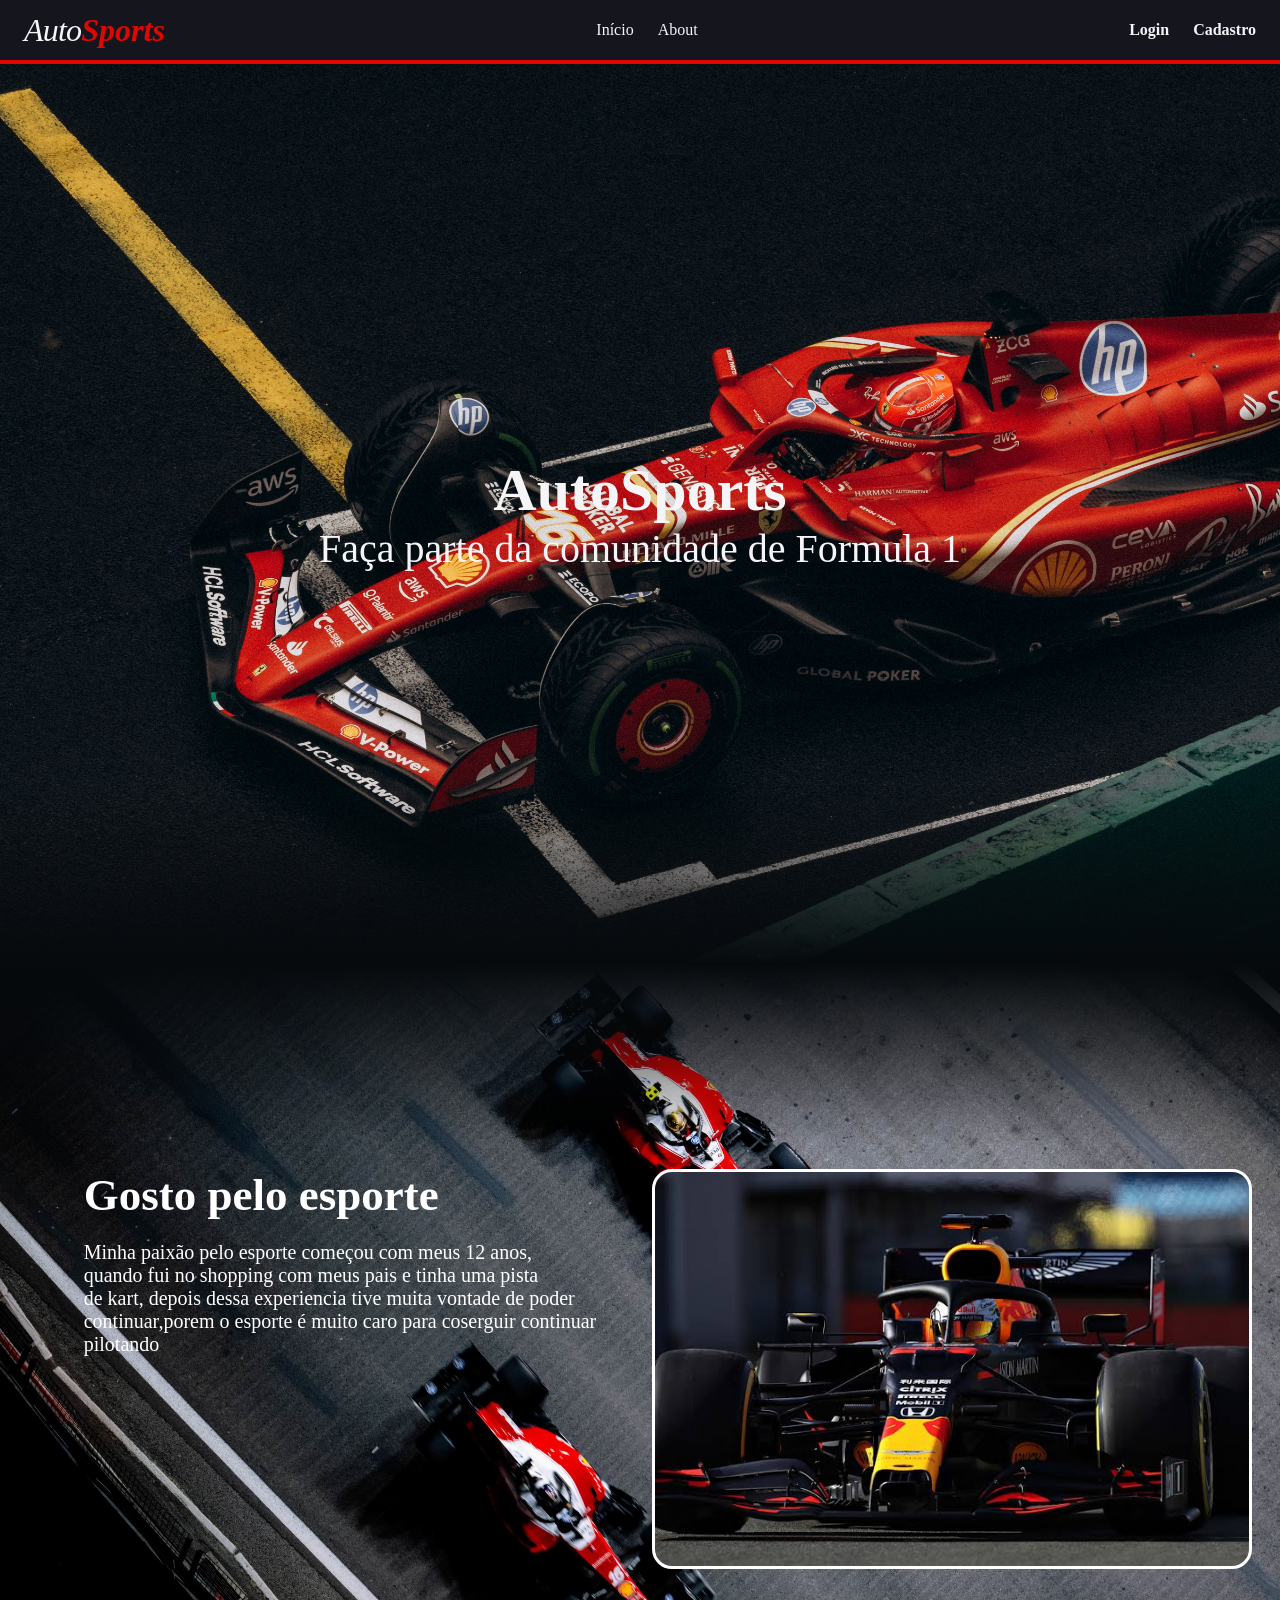
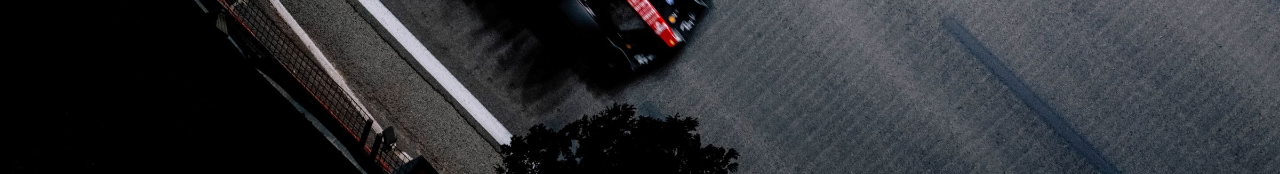
==== public/index.html @ 1e1f0936 "adiciona o web-data-viz no projeto e faz a ligação do cadastro com o banco de dados" ====
<!DOCTYPE html>
<html lang="en">

<head>
    <meta charset="UTF-8">
    <meta http-equiv="X-UA-Compatible" content="IE=edge">
    <meta name="viewport" content="width=device-width, initial-scale=1.0">

    <title>AutoSports | Página Inicial</title>

    <script src="./js/sessao.js"></script>

    <link rel="stylesheet" href="./css/style.css">
   
</head>

<body>
   
  <header>
    <div class="section_header">
      <div class="texto_logo">
        <span class="logo_leve">Auto</span>
        <span class="logo_forte">Sports</span>
      </div>
    </div>

       <div class="section_header">
        <a href="#Inicio" class="link_header">Início</a>
        <a href="#About" class="link_header">About</a>
    </div>

    <div class="section_header">
      <nav class="menu_navegacao">
        <a href="login.html" class="link_header">Login</a>
        <a href="cadastro.html" class="link_header link_ativo">Cadastro</a>
        
      </nav>
    </div>
  </header>

  <section class="Inicio" id="Inicio">
   <div class="Pagina_Inicio" >
      <h1>AutoSports</h1>
      <p>Faça parte da comunidade de Formula 1</p>
    </div>
  </section>

  <section class="about">
    <div class="Pagina_About" id="About">
      <div class="Escritos">
      <h2>Gosto pelo esporte</h2>
      <p class="historiaPessoal">
         Minha paixão pelo esporte começou com meus 12 anos,<br>
        quando fui no shopping com meus pais e tinha uma pista<br>
         de kart, depois dessa experiencia tive muita vontade de poder <br> 
         continuar,porem o esporte é muito caro para coserguir continuar <br>pilotando</p>
      </div>
      <div class="Imagem_kart">
     
      </div>

    </div>



  </section>




 </body>


</html>
---- public/css/style.css ----
* {
    margin: 0;
    padding: 0;
    box-sizing: border-box;
}
:root {
    --asfalto: #15151e;
    --grafite: #2a2a36;
    --vermelho: #e10600;
    --vermelho-escuro: #b30500;
    --branco: #f5f5f7;
    --cinza: #8a8a96;
    --verde: #12a150;
}

html {
    scroll-behavior: smooth;
}
header {
    position: sticky;
    top: 0;
    z-index: 1000;

    display: grid;
    grid-template-columns: 1fr auto 1fr;
    display: flex;
    justify-content: space-between;
    align-items: center;

    min-height: 4rem;
    padding: 0 1.5rem;
    background-color: var(--asfalto);
    border-bottom: 4px solid var(--vermelho);
}

.section_header {
    display: flex;
    align-items: center;
        gap: 1.5rem;
}

.texto_logo {
    display: flex;
    align-items: center;
    font-size: 2rem;
    font-style: italic;
}

.logo_leve {
    font-weight: 300;
    letter-spacing: -0.05rem;
}

.logo_forte {
    font-weight: 900;
    color: var(--vermelho);
}

header .logo_leve {
    color: var(--branco);
}

.menu_navegacao {
    display: flex;
     gap: 1.5rem; 
    font-weight: 700;
}

.link_header {
    display: inline-block;
    color: var(--branco);
    cursor: pointer;
    text-decoration: none;
    
}

 .link_header:hover {
    color: var(--vermelho);
    transform: scale(1.1);
} 

/* fim do header */


.Inicio{
     min-height: 100vh;
    width: 100%;
    background-image: url("../assets/imagem_inicio.jpg");
    background-position: center;
    background-repeat: no-repeat;
    background-size: cover;
    position: relative;
    display: flex;
    justify-content: center;
    align-items: center;
}

.Inicio::after{
    content: "";
     filter: brightness(50%);
    position: absolute;
    bottom: 0;
    left: 0;
    width: 100%;
    height: 180px;
    background: linear-gradient(
        to bottom,
        transparent,
        #0C1319);
}

 .Pagina_Inicio{
    color: var(--branco);
    text-align: center;
    font-size: 40px;
    font-family:'"Poppins", sans-serif';
}




.about{
    background-image: url(../assets/imagem_about.jpg);
     
    min-height: 90vh;
     background-position: center;
    background-repeat: no-repeat;
    background-size: cover;
    position: relative;
    display: flex;
    flex-direction: row;
    align-items: center;
    justify-content: space-evenly;
}

.Pagina_About{
     display: flex;
    flex-direction: row; 
}

.Escritos{
    display: flex;
    flex-direction: column;
}


.Imagem_kart{
    height: 400px;
    width: 600px;
    border-radius: 20px;
    border-style:solid;
    border-color: white;
    background-image: url(../assets/imagem_teste.jpg);
     background-position: center;
    background-repeat: no-repeat;
    background-size: cover;
    position: relative;
    left: 5%;

}


.about::before{
 content: "";
 filter: brightness(50%);
    position: absolute;
    top: 0;
    left: 0;
    width: 100%;
    height: 180px;
    background: linear-gradient(
        to top,
        transparent,
        #0C1319);
}



h2{
    color: white;
    text-align: left;
    font-size: 45px;
    margin-bottom: 20px;
}

.historiaPessoal{
    text-align: left;
    color: white;
    font-size: 20px;
}

.historiaPessoal{
    background-image: url(../assets/);
    
}
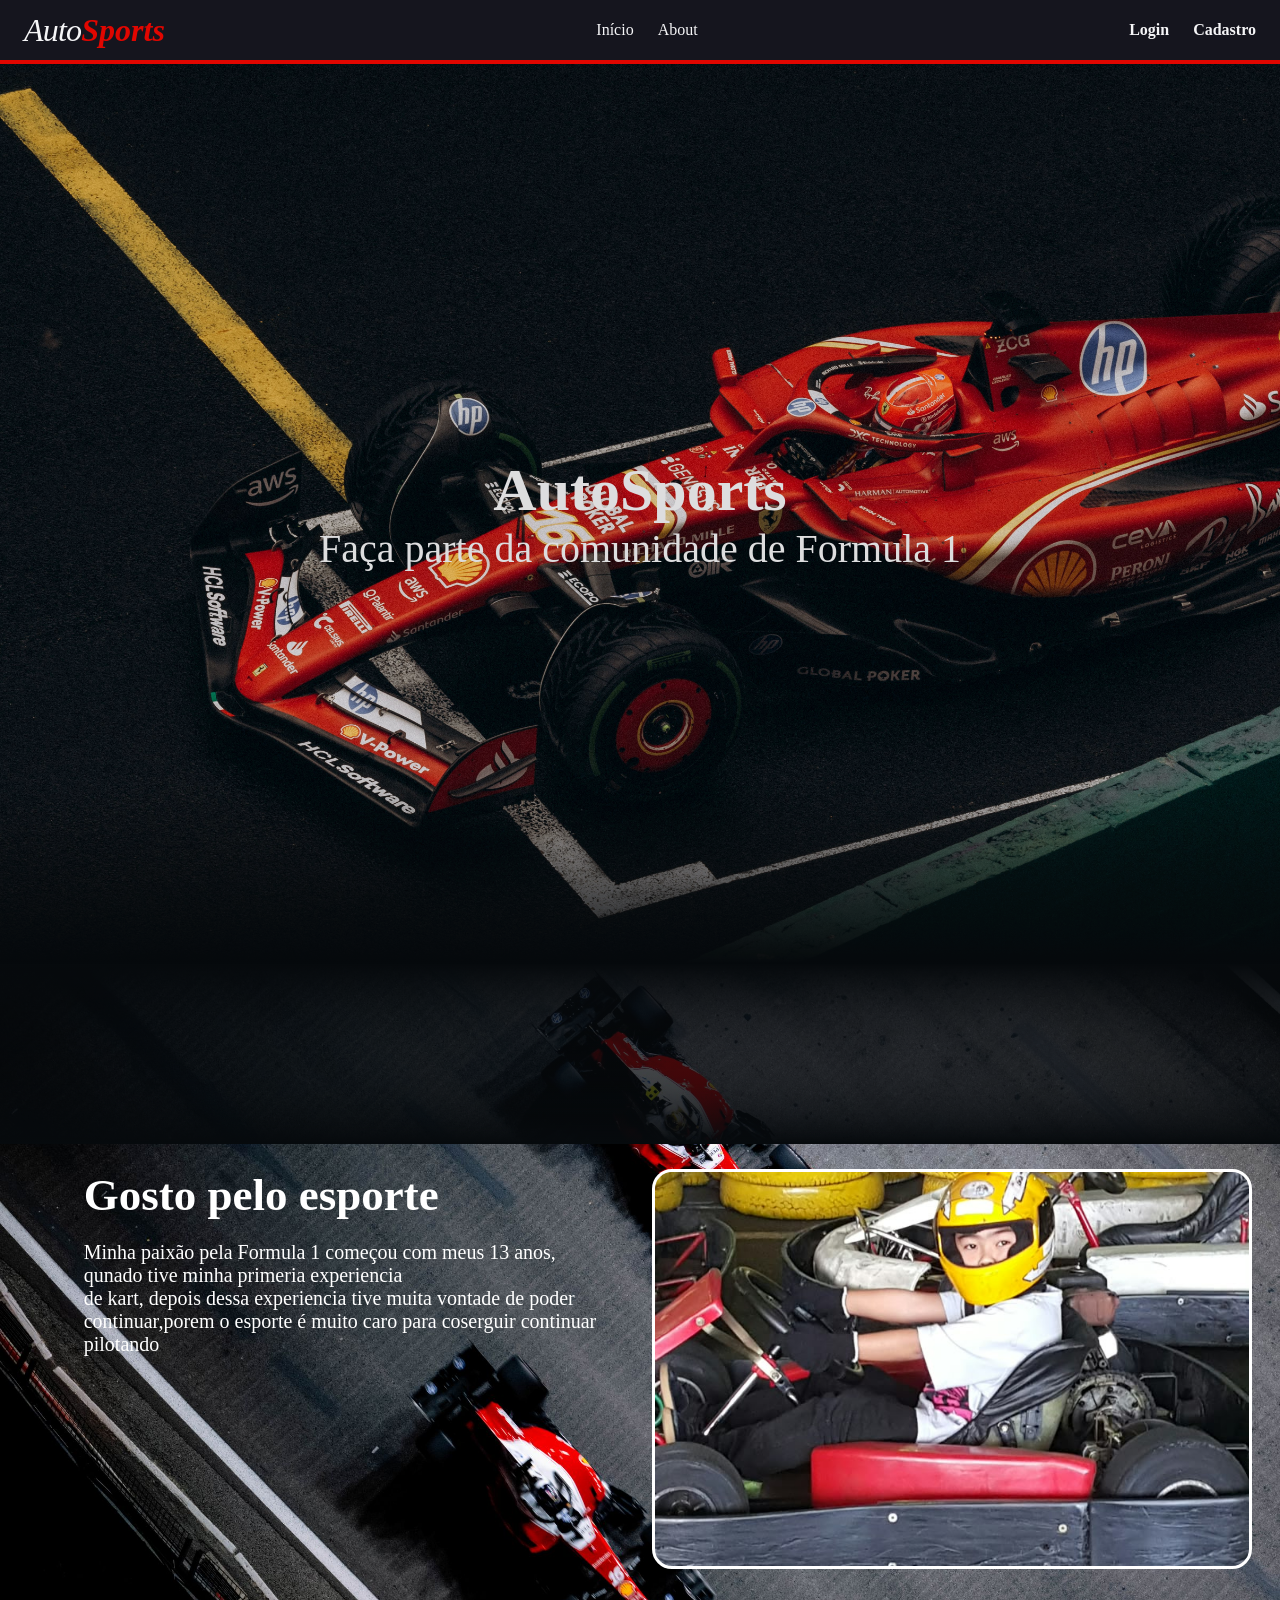
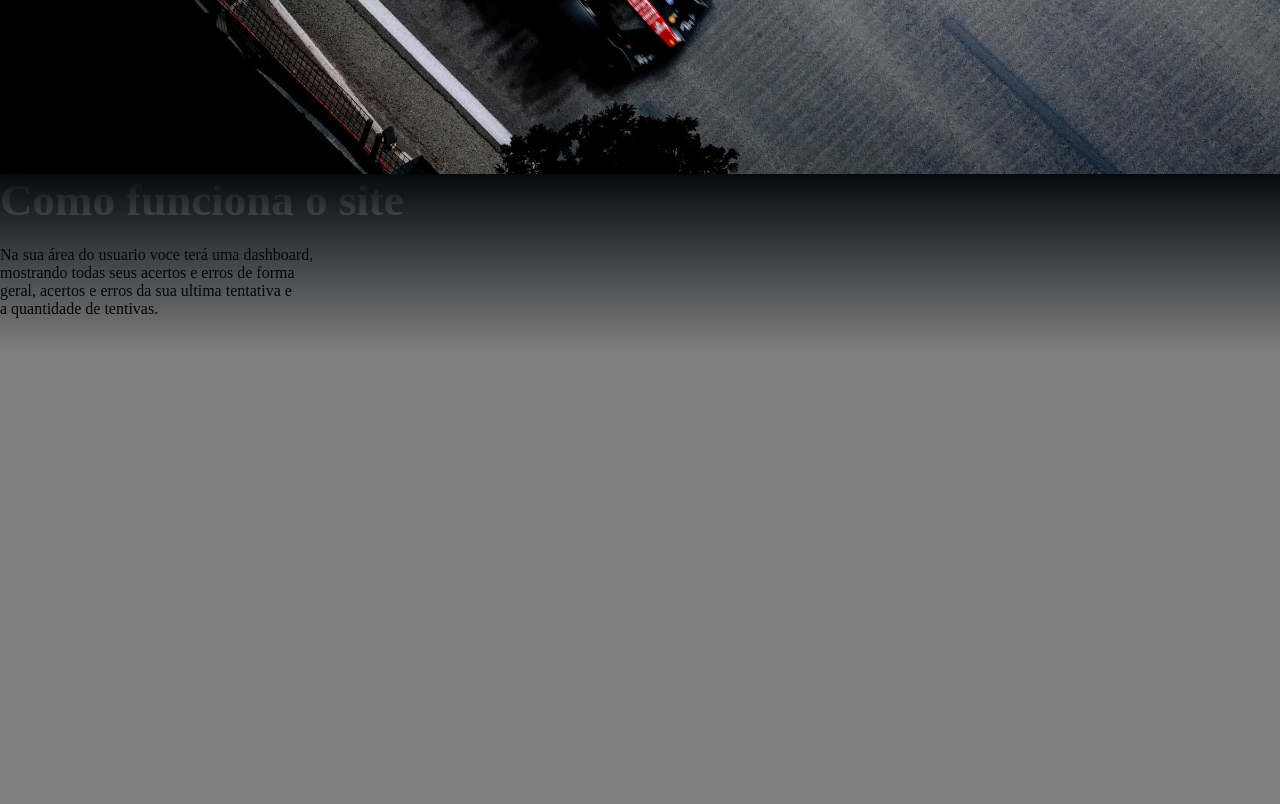
==== commit e16b286b: "adiciona imagens da tela home, traz dados do banco de dados para dashboard" ====
--- a/public/index.html
+++ b/public/index.html
@@ -50,19 +50,24 @@
       <div class="Escritos">
       <h2>Gosto pelo esporte</h2>
       <p class="historiaPessoal">
-         Minha paixão pelo esporte começou com meus 12 anos,<br>
-        quando fui no shopping com meus pais e tinha uma pista<br>
+         Minha paixão pela Formula 1 começou com meus 13 anos,<br>
+        qunado tive minha primeria experiencia<br>
          de kart, depois dessa experiencia tive muita vontade de poder <br> 
          continuar,porem o esporte é muito caro para coserguir continuar <br>pilotando</p>
       </div>
-      <div class="Imagem_kart">
-     
-      </div>
+      <div class="Imagem_kart"></div>
+    </div>
+  </section>
 
-    </div>
-
-
-
+  <section class="Funcionamento" id="funcionamento" >
+     <div class="" id="Pag_Funcionamento">
+      <h2>Como funciona o site</h2>
+      <p>Na sua área do usuario voce terá uma dashboard,<br>
+        mostrando todas seus acertos e erros de forma<br>
+        geral, acertos e erros da sua ultima tentativa e <br>
+        a quantidade de tentivas.<br>
+      </p>
+     </div>
   </section>
 
 
--- a/public/css/style.css
+++ b/public/css/style.css
@@ -93,9 +93,10 @@
     display: flex;
     justify-content: center;
     align-items: center;
-}
-
-.Inicio::after{
+    filter: brightness(90%);
+}
+
+ .Inicio::after{
     content: "";
      filter: brightness(50%);
     position: absolute;
@@ -107,7 +108,8 @@
         to bottom,
         transparent,
         #0C1319);
-}
+} 
+
 
  .Pagina_Inicio{
     color: var(--branco);
@@ -150,7 +152,7 @@
     border-radius: 20px;
     border-style:solid;
     border-color: white;
-    background-image: url(../assets/imagem_teste.jpg);
+    background-image: url(../assets/imagem_kart1.png);
      background-position: center;
     background-repeat: no-repeat;
     background-size: cover;
@@ -159,8 +161,7 @@
 
 }
 
-
-.about::before{
+.about::after{
  content: "";
  filter: brightness(50%);
     position: absolute;
@@ -172,7 +173,22 @@
         to top,
         transparent,
         #0C1319);
-}
+} 
+
+     .about::before{
+    content: "";
+     filter: brightness(50%);
+    position: absolute;
+    top: 0;
+    left: 0;
+    width: 100%;
+    height: 180px;
+    background: linear-gradient(
+        to bottom,
+        transparent,
+        #0C1319);
+}  
+
 
 
 
@@ -190,10 +206,32 @@
 }
 
 .historiaPessoal{
-    background-image: url(../assets/);
+    background-image: url(D:\CoisasAleatorias\imagem_kart);
     
 }
 
+.Funcionamento{
+    min-height: 70vh;
+    background-color: grey;
+      position: relative;
+    display: flex;
+    flex-direction: row;
+}
+
+ .Funcionamento::before{
+    content: "";
+     filter: brightness(50%);
+    position: absolute;
+    top: 0;
+    left: 0;
+    width: 100%;
+    height: 180px;
+    background: linear-gradient(
+        to top,
+        transparent,
+        #0C1319);
+}  
+
 
 
 
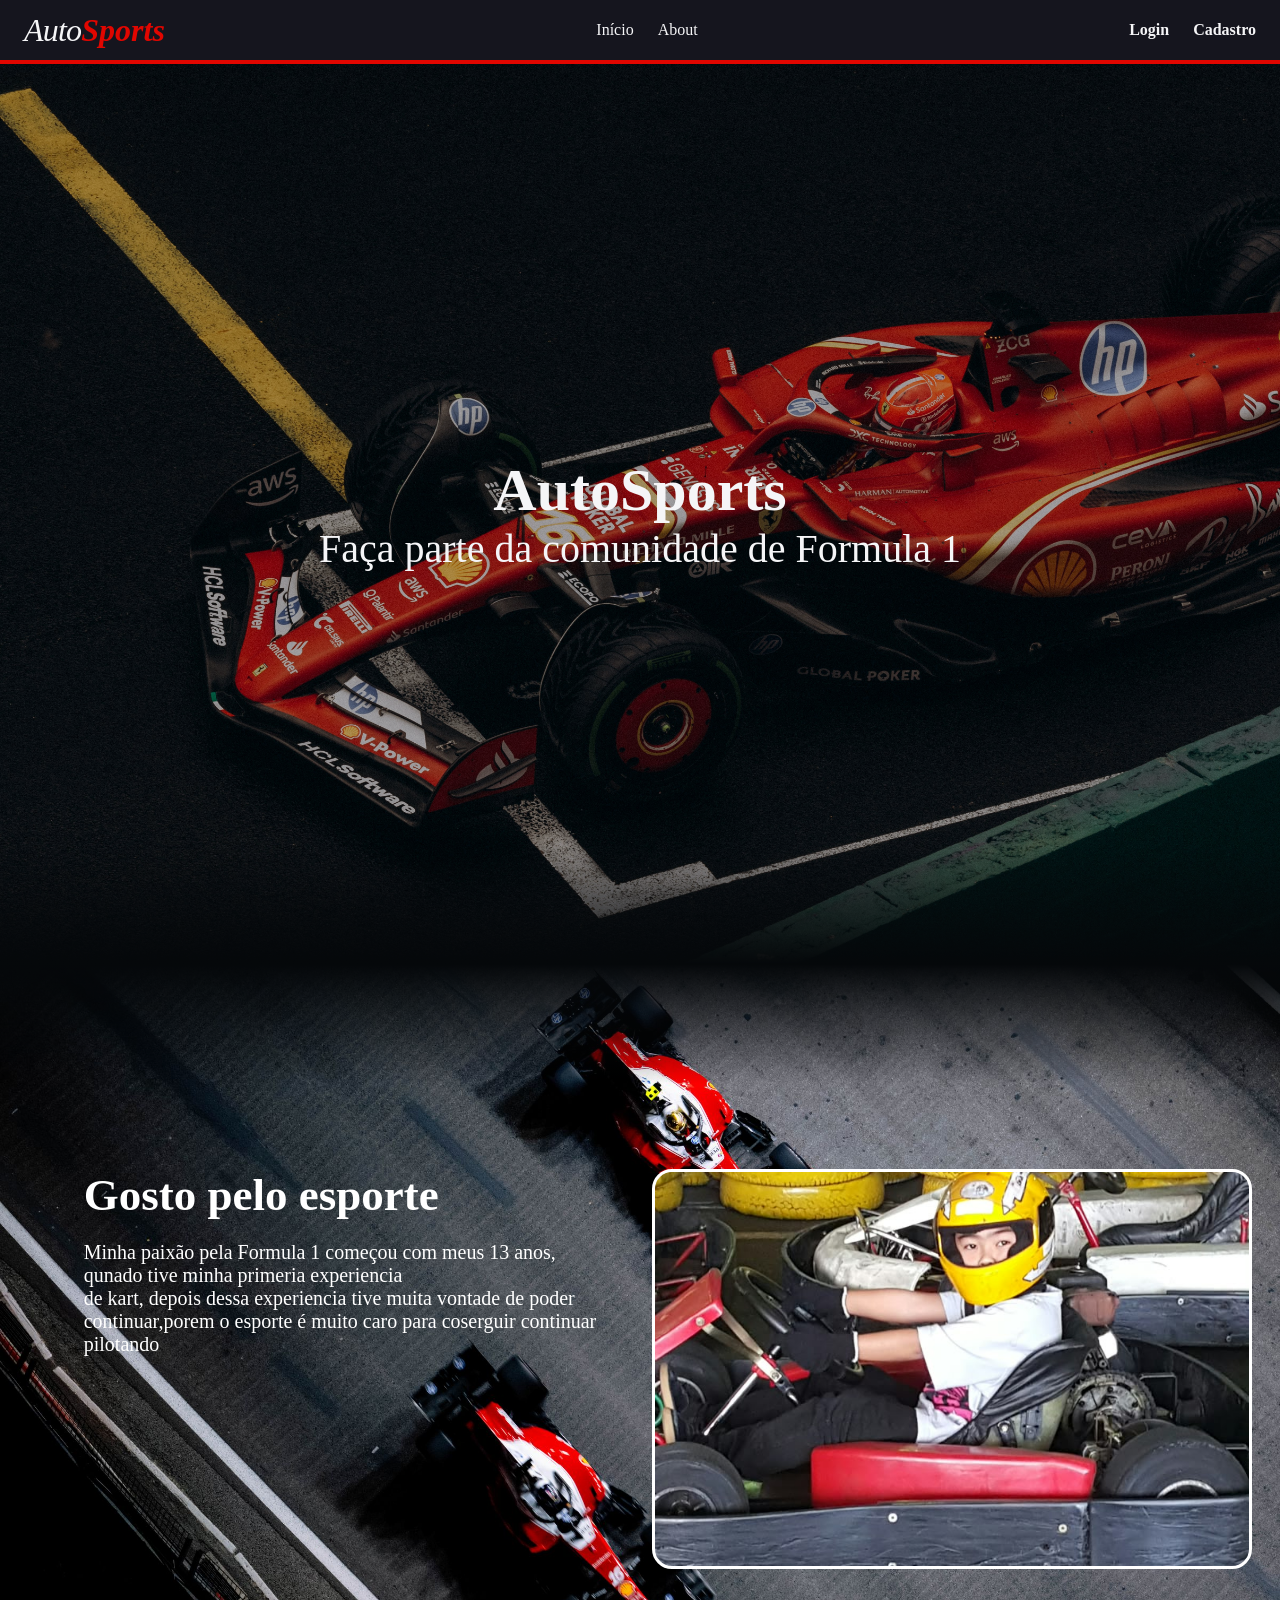
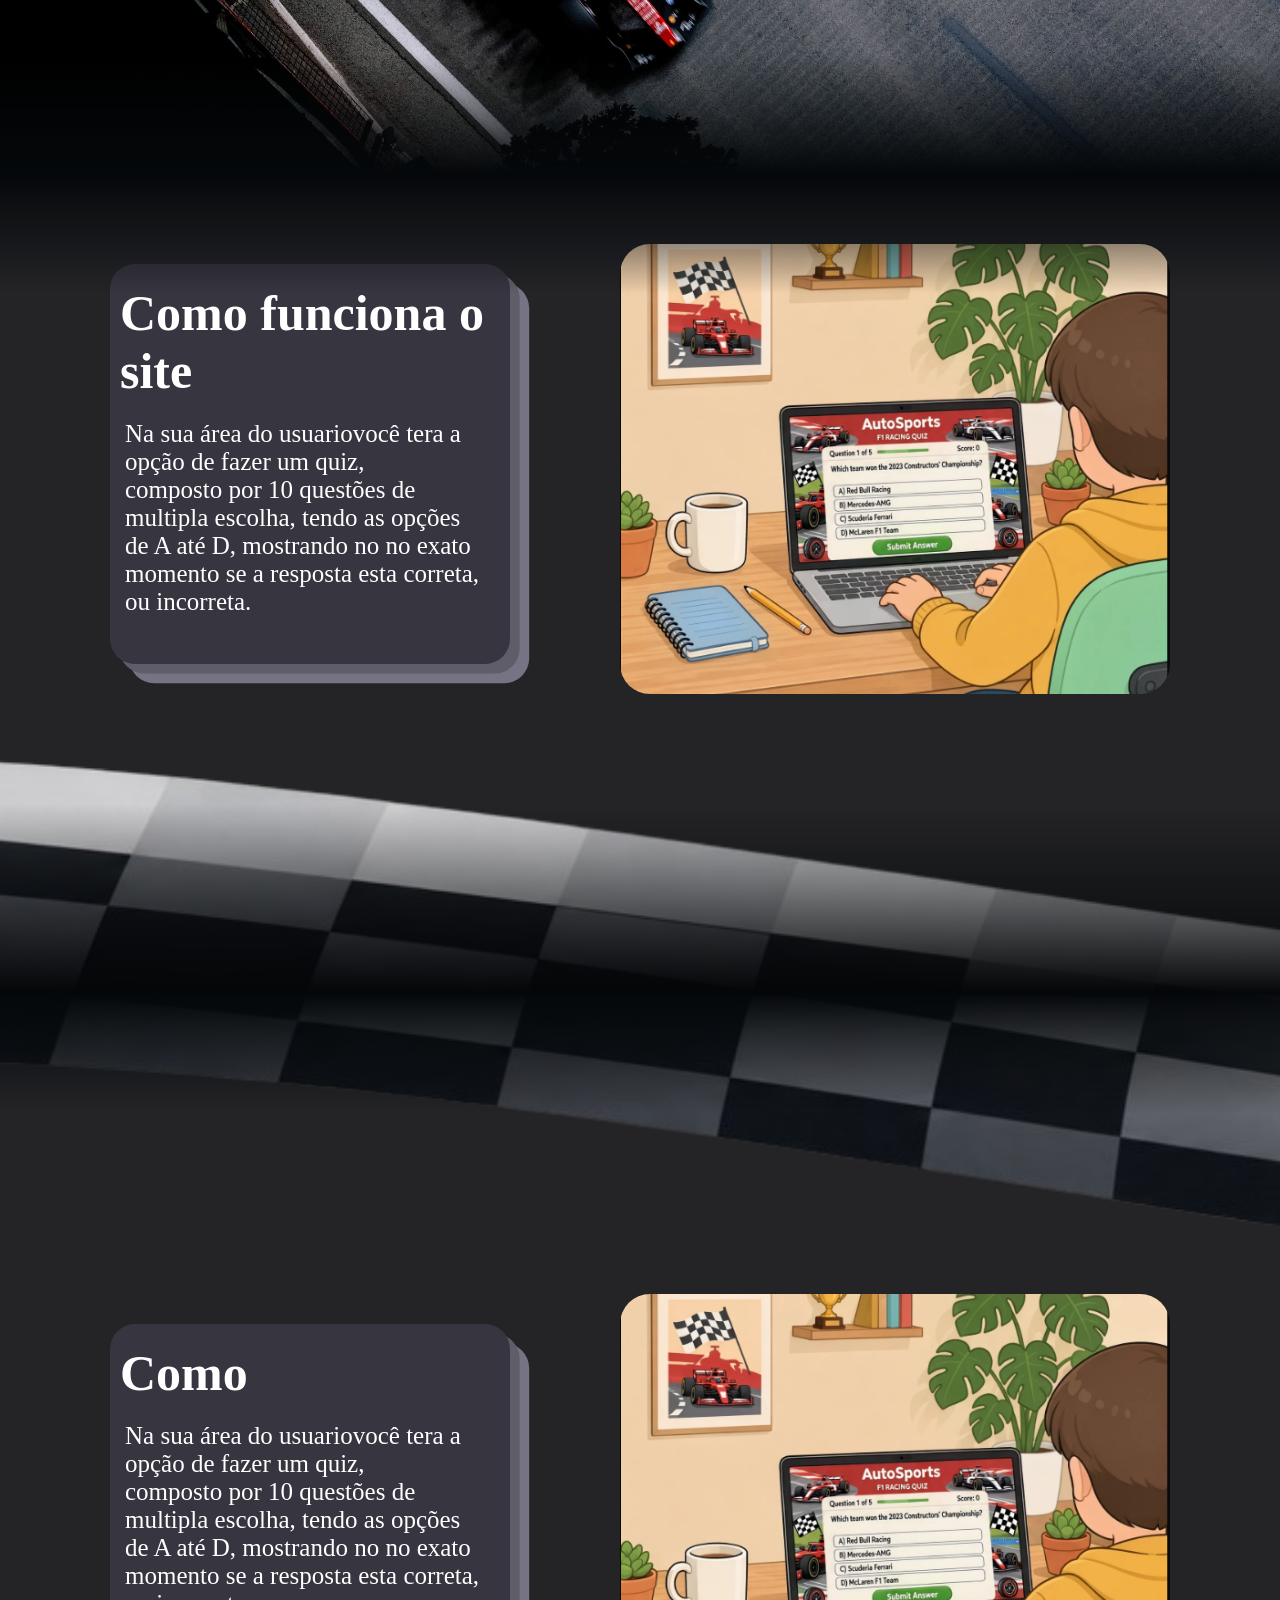
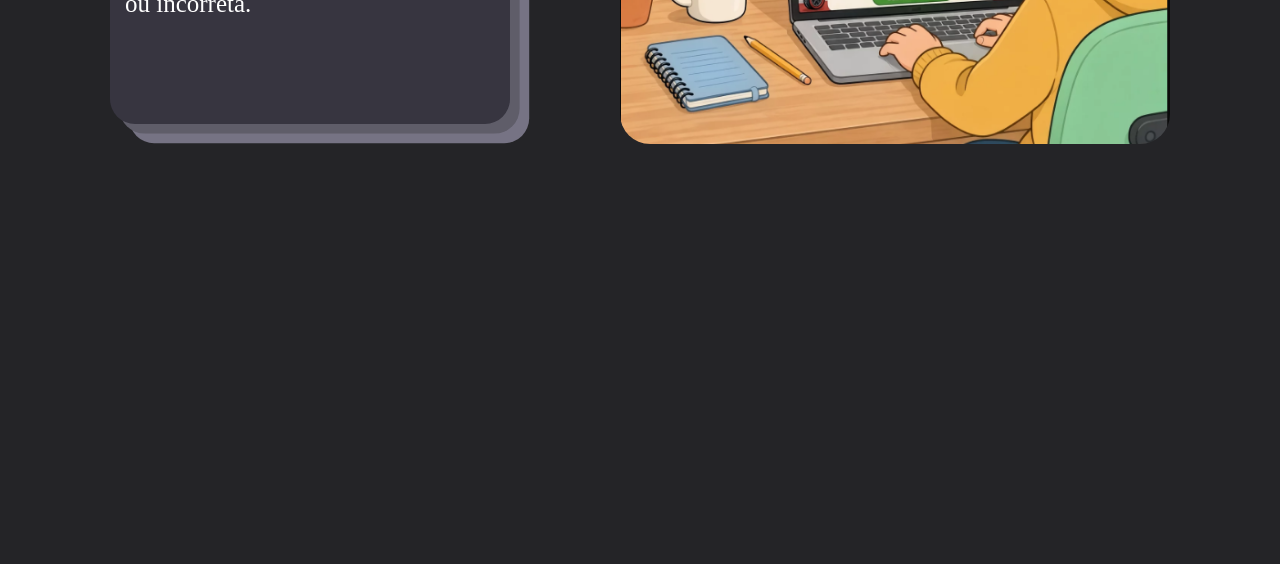
==== commit 2b653387: "adiciona a tela de funções e explicação sobre a dashboard na pagina home" ====
--- a/public/index.html
+++ b/public/index.html
@@ -40,8 +40,11 @@
 
   <section class="Inicio" id="Inicio">
    <div class="Pagina_Inicio" >
+    <div class="Escrita_Inicio">
       <h1>AutoSports</h1>
       <p>Faça parte da comunidade de Formula 1</p>
+    </div>
+      
     </div>
   </section>
 
@@ -60,14 +63,46 @@
   </section>
 
   <section class="Funcionamento" id="funcionamento" >
-     <div class="" id="Pag_Funcionamento">
-      <h2>Como funciona o site</h2>
-      <p>Na sua área do usuario voce terá uma dashboard,<br>
-        mostrando todas seus acertos e erros de forma<br>
-        geral, acertos e erros da sua ultima tentativa e <br>
-        a quantidade de tentivas.<br>
+     <div class="Pag_Funcionamento">
+      <div class="Funcionamento_Escrita">
+         <h2>Como funciona o site</h2>
+      <p>Na sua área do usuariovocê tera a opção de fazer um quiz,<br> 
+        composto por 10 questões de multipla escolha, tendo as opções<br>
+         de A até D, mostrando no no exato momento se a resposta esta correta,<br>
+     ou incorreta.
       </p>
+      </div>
+       <div class="Funcionamento_Imagem"></div>
+      </div>
      </div>
+     <div class="Transicao_Inferior"></div>
+  </section>
+
+  <section class="Dashboard" id="DashBoard">
+      <div class="Transicao_Superior"></div>
+       <div class="Pag_Dashboard">
+       
+      <div class="Dashboard_Escrita">
+         <h2>Como </h2>
+      <p>Na sua área do usuariovocê tera a opção de fazer um quiz,<br> 
+        composto por 10 questões de multipla escolha, tendo as opções<br>
+         de A até D, mostrando no no exato momento se a resposta esta correta,<br>
+     ou incorreta.
+      </p>
+      </div>
+       <div class="Dashboard_Imagem"></div>
+      </div>
+     
+     </div>
+
+
+      </div>
+
+
+
+
+
+
   </section>
 
 
--- a/public/css/style.css
+++ b/public/css/style.css
@@ -85,25 +85,33 @@
 .Inicio{
      min-height: 100vh;
     width: 100%;
-    background-image: url("../assets/imagem_inicio.jpg");
-    background-position: center;
-    background-repeat: no-repeat;
-    background-size: cover;
     position: relative;
     display: flex;
     justify-content: center;
     align-items: center;
-    filter: brightness(90%);
-}
+}
+
+.Inicio::before{
+    content:"";
+    position: absolute;
+    inset: 0;
+     background-image: url("../assets/imagem_inicio.jpg");
+     background-position: center;
+    background-repeat: no-repeat;
+    background-size: cover;
+    filter: brightness(70%);
+    z-index: -1;
+}
+
 
  .Inicio::after{
     content: "";
-     filter: brightness(50%);
+     filter: brightness(40%);
     position: absolute;
     bottom: 0;
     left: 0;
     width: 100%;
-    height: 180px;
+    height: 120px;
     background: linear-gradient(
         to bottom,
         transparent,
@@ -163,32 +171,32 @@
 
 .about::after{
  content: "";
- filter: brightness(50%);
+ filter: brightness(40%);
     position: absolute;
     top: 0;
     left: 0;
     width: 100%;
-    height: 180px;
+    height: 120px;
     background: linear-gradient(
         to top,
         transparent,
         #0C1319);
 } 
 
-     .about::before{
+    
+ .about::before{
     content: "";
-     filter: brightness(50%);
-    position: absolute;
-    top: 0;
-    left: 0;
-    width: 100%;
-    height: 180px;
+     filter: brightness(40%);
+    position: absolute;
+    bottom: 0;
+    left: 0;
+    width: 100%;
+    height: 120px;
     background: linear-gradient(
         to bottom,
         transparent,
         #0C1319);
-}  
-
+} 
 
 
 
@@ -210,27 +218,174 @@
     
 }
 
+
 .Funcionamento{
-    min-height: 70vh;
-    background-color: grey;
+    min-height: 90vh;
+    background-color: #242427;
       position: relative;
-    display: flex;
-    flex-direction: row;
 }
 
  .Funcionamento::before{
     content: "";
-     filter: brightness(50%);
+     filter: brightness(40%);
     position: absolute;
     top: 0;
     left: 0;
     width: 100%;
-    height: 180px;
+    height: 120px;
     background: linear-gradient(
         to top,
         transparent,
         #0C1319);
 }  
+.Pag_Funcionamento {
+    display: flex;
+    flex-direction: row;
+     justify-content: space-evenly;
+    /* margin-top: 50px; */
+    
+    h2{
+        margin-top: 20px;
+        margin-left: 10px;
+        color: white;
+        font-size: 50px;
+    }
+    p{
+        margin-left: 15px;
+        margin-right: 15px;
+        margin-top: 20px;
+        font-size: 25px;
+        text-align: left;
+        color: white;
+        
+    }
+}
+
+.Funcionamento_Escrita{
+    margin-top: 90px;
+    border-radius: 25px;
+    height: 400px;
+    width: 400px;
+    background-color: #373540;
+     box-shadow:
+                0.6rem 0.6rem 0 #5f5d69,
+                1.2rem 1.2rem 0 #767384;
+}
+
+.Funcionamento_Imagem{
+    border-radius: 30px;
+    margin-top: 70px;
+    background-image: url(../assets/Imagem_Funcionamento.png);
+    height: 450px;
+    width: 550px;
+     background-position: center;
+    background-repeat: no-repeat;
+    background-size: cover;
+    
+}
+
+.Transicao_Inferior{
+    background-image: url(../assets/Metade_superior.png);
+    width: 100%;
+    position: relative;
+     background-position: center;
+    background-repeat: no-repeat;
+    background-size: cover;
+    height: 300px;
+    
+   
+}
+.Funcionamento::after{
+    content: "";
+     filter: brightness(30%);
+    position: absolute;
+    bottom: 0;
+    left: 0;
+    width: 100%;
+    height: 190px;
+    background: linear-gradient(
+        to bottom,
+        transparent,
+        #0C1319);
+} 
+
+
+.Dashboard{
+    min-height: 130vh;
+    background-color: #242427;
+      position: relative;
+}
+
+.Transicao_Superior{
+    background-image: url(../assets/Metade_Inferior.png);
+    width: 100%;
+    position: relative;
+     background-position: center;
+    background-repeat: no-repeat;
+    background-size: cover;
+    height: 300px;
+    
+   
+} 
+
+ .Dashboard::after{
+    content: "";
+     filter: brightness(40%);
+    position: absolute;
+    top: 0;
+    left: 0;
+    width: 100%;
+    height: 120px;
+    background: linear-gradient(
+        to top,
+       transparent,
+        #0C1319);
+}  
+.Pag_Dashboard {
+    display: flex;
+    flex-direction: row;
+     justify-content: space-evenly;
+   
+    
+    h2{
+        margin-top: 20px;
+        margin-left: 10px;
+        color: white;
+        font-size: 50px;
+    }
+    p{
+        margin-left: 15px;
+        margin-right: 15px;
+        margin-top: 20px;
+        font-size: 25px;
+        text-align: left;
+        color: white;
+        
+    }
+}
+
+.Dashboard_Escrita{
+    margin-top: 30px;
+    border-radius: 25px;
+    height: 400px;
+    width: 400px;
+    background-color: #373540;
+     box-shadow:
+                0.6rem 0.6rem 0 #5f5d69,
+                1.2rem 1.2rem 0 #767384;
+}
+
+.Dashboard_Imagem{
+    border-radius: 30px;
+  
+    background-image: url(../assets/Imagem_Funcionamento.png);
+    height: 450px;
+    width: 550px;
+     background-position: center;
+    background-repeat: no-repeat;
+    background-size: cover;
+    
+}
 
 
 
@@ -242,3 +397,15 @@
  
 
  
+
+
+
+
+
+
+
+
+
+ 
+
+ 
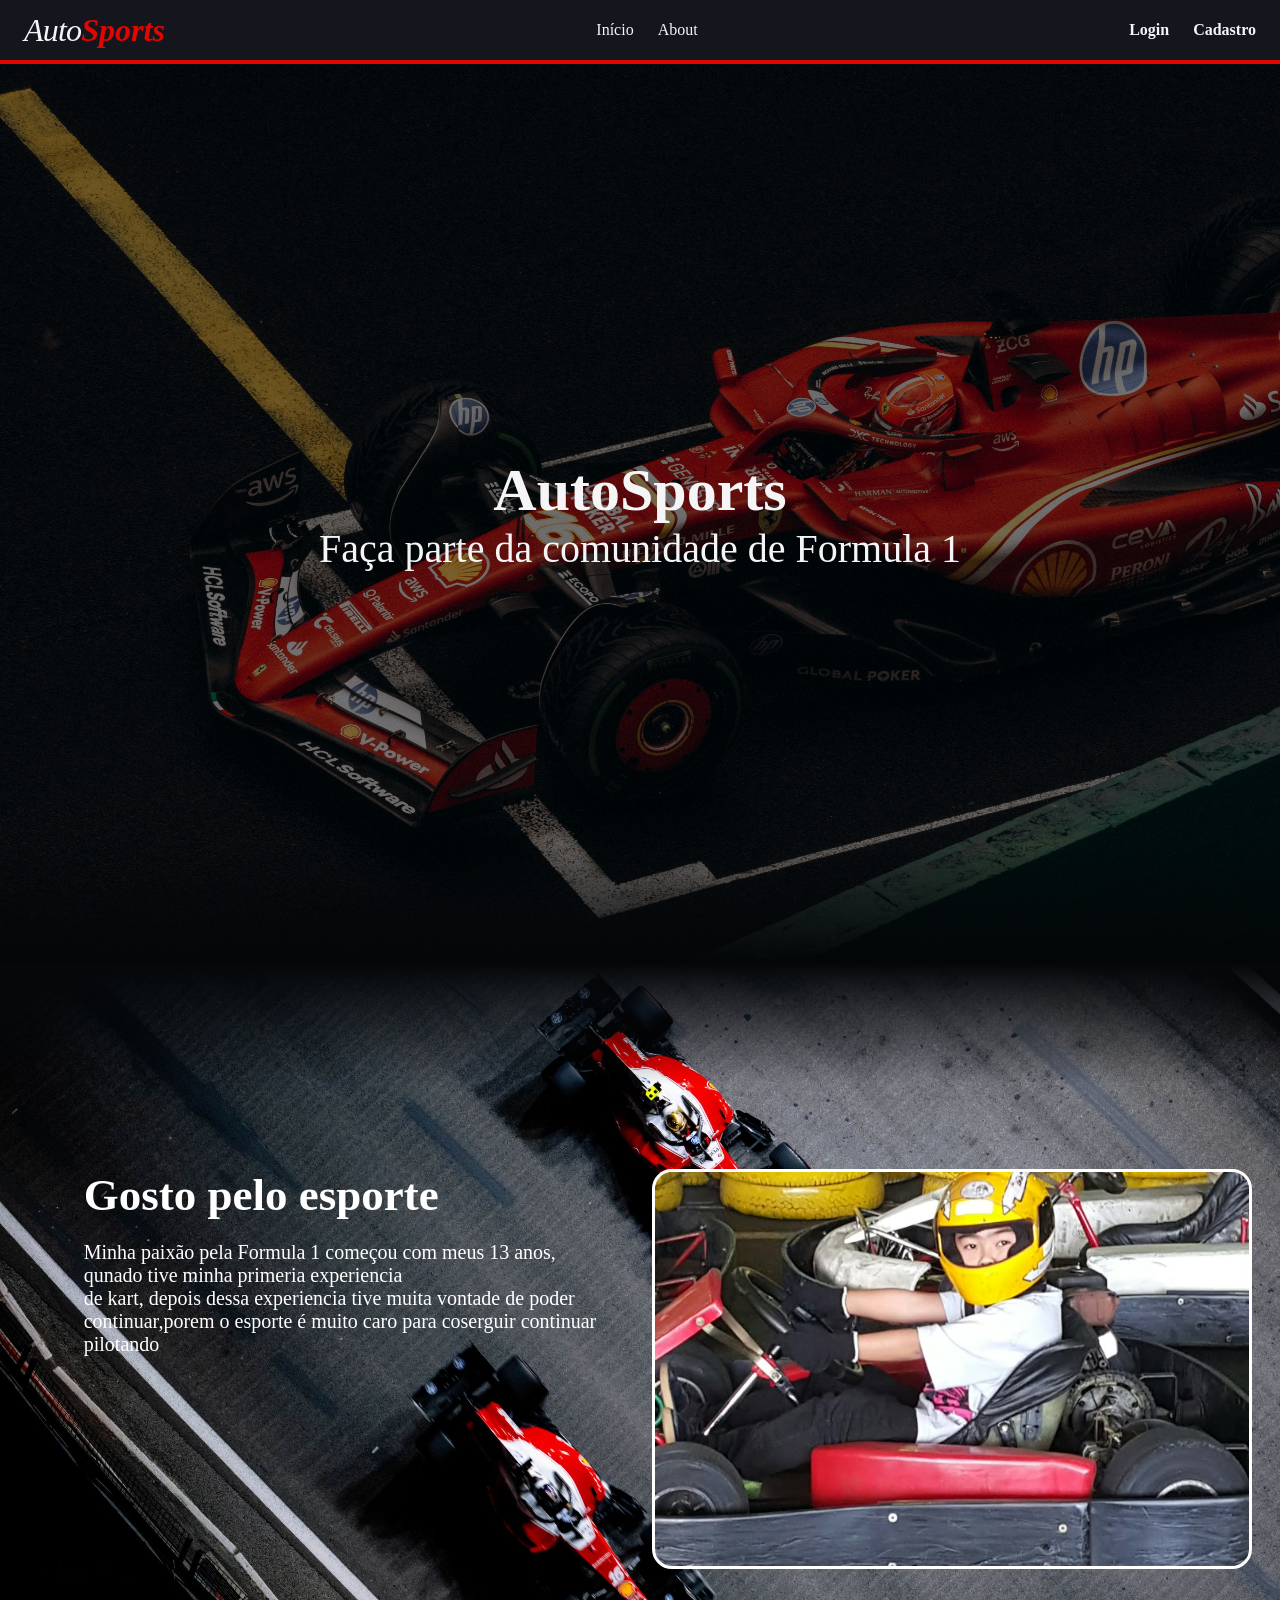
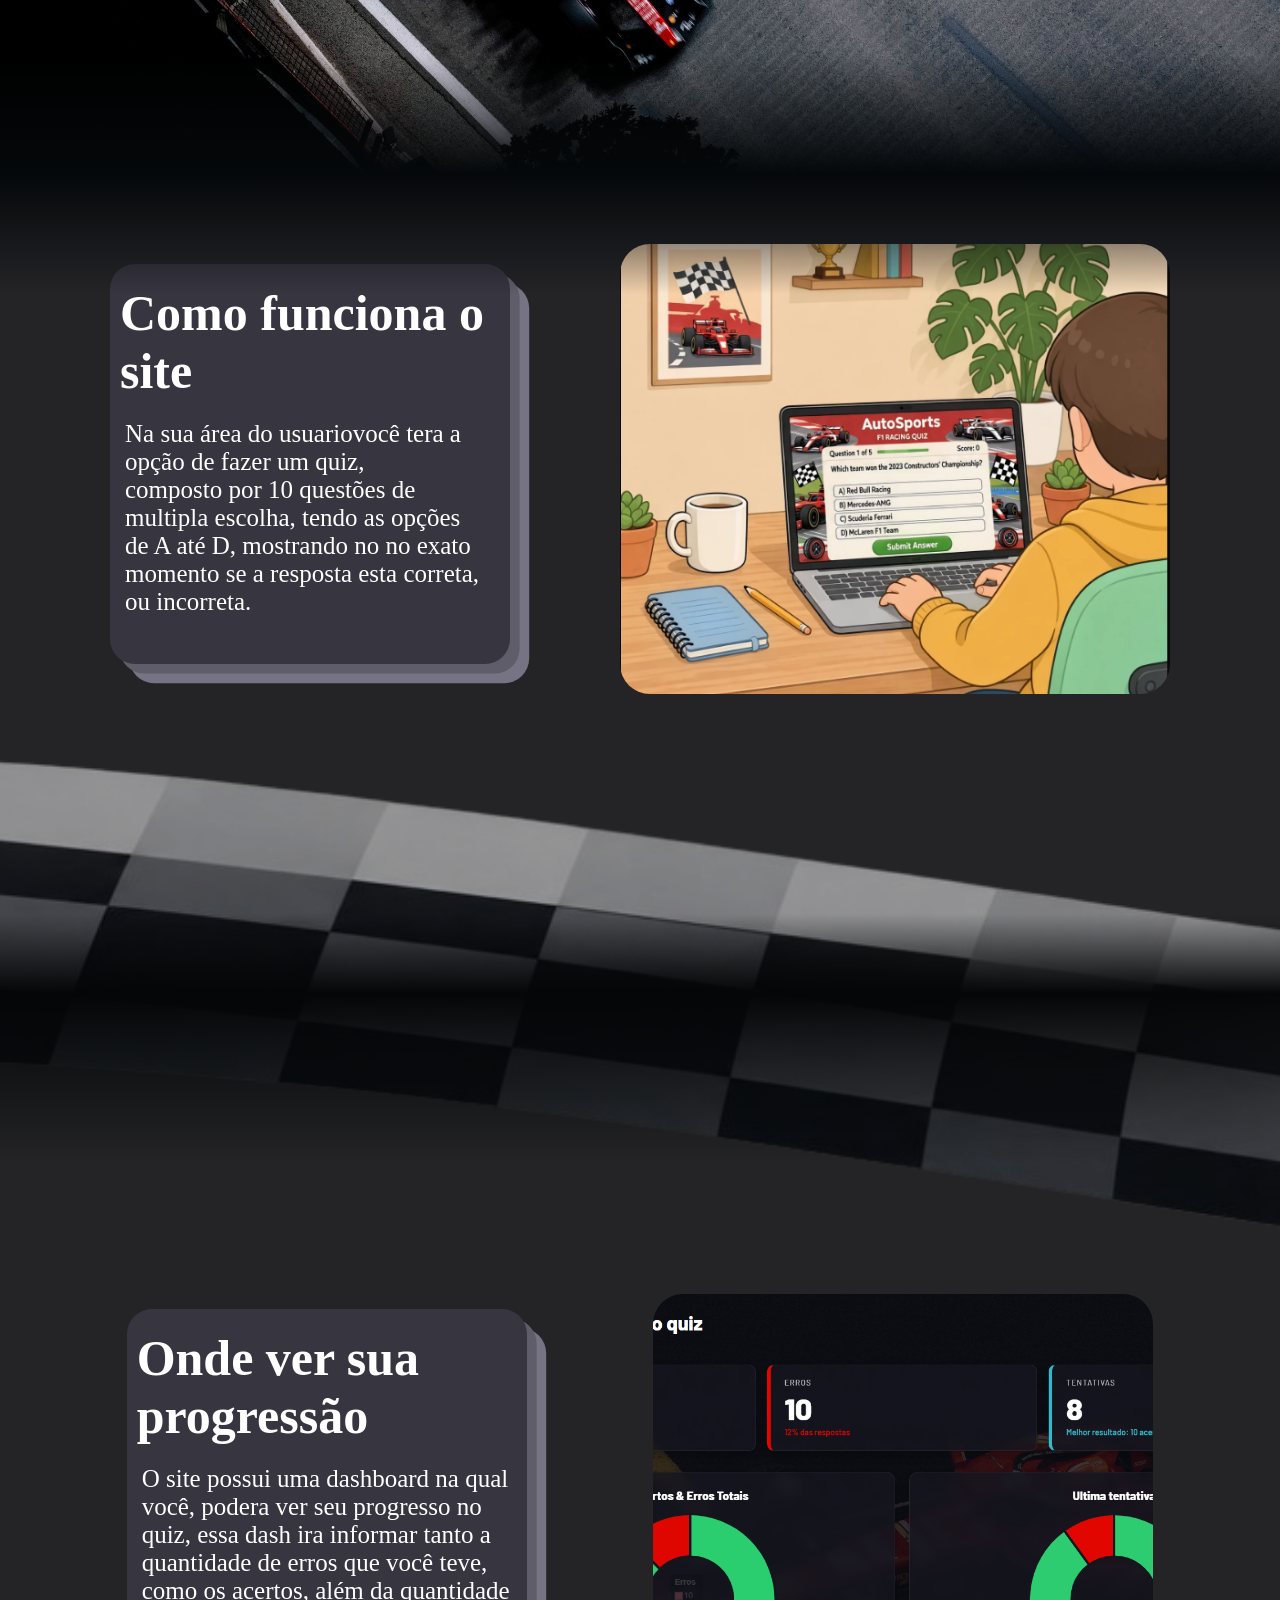
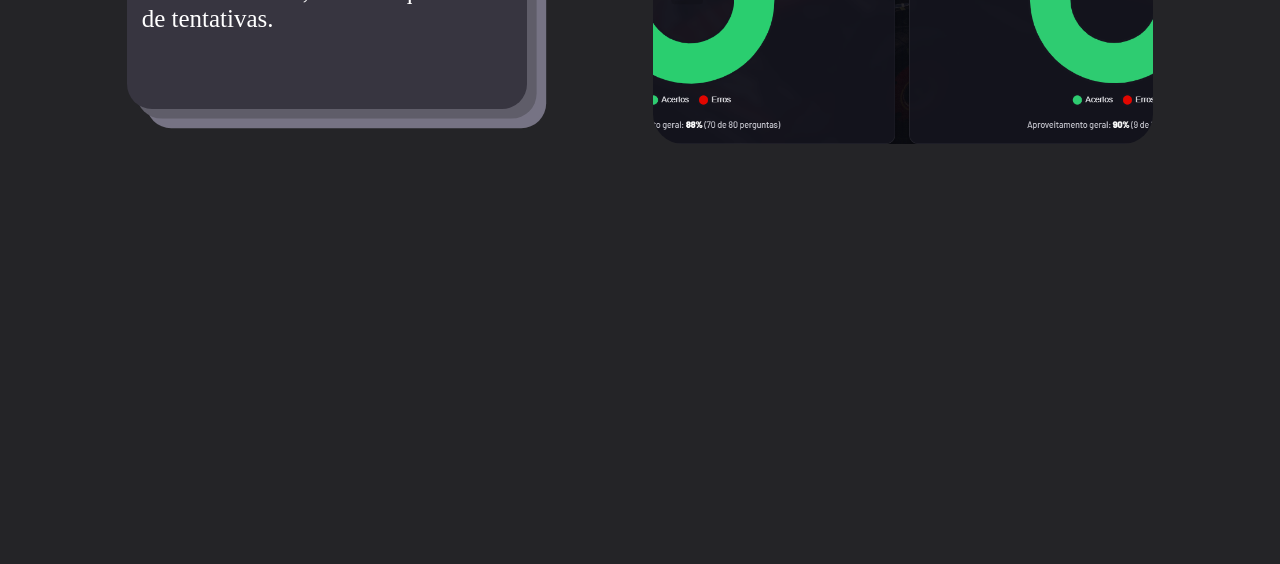
==== commit cff25f03: "Adiciona imagem na tela home, e mudanças do css na tela home" ====
--- a/public/index.html
+++ b/public/index.html
@@ -83,11 +83,12 @@
        <div class="Pag_Dashboard">
        
       <div class="Dashboard_Escrita">
-         <h2>Como </h2>
-      <p>Na sua área do usuariovocê tera a opção de fazer um quiz,<br> 
-        composto por 10 questões de multipla escolha, tendo as opções<br>
-         de A até D, mostrando no no exato momento se a resposta esta correta,<br>
-     ou incorreta.
+         <h2>Onde ver sua progressão</h2>
+      <p>O site possui uma dashboard na qual<br>
+         você, podera ver seu progresso no <br>
+         quiz, essa dash ira informar tanto a <br>
+         quantidade de erros que você teve, <br>
+        como os acertos, além da quantidade de tentativas.
       </p>
       </div>
        <div class="Dashboard_Imagem"></div>
--- a/public/css/style.css
+++ b/public/css/style.css
@@ -99,14 +99,14 @@
      background-position: center;
     background-repeat: no-repeat;
     background-size: cover;
-    filter: brightness(70%);
+    filter: brightness(50%);
     z-index: -1;
 }
 
 
  .Inicio::after{
     content: "";
-     filter: brightness(40%);
+   filter: brightness(30%);
     position: absolute;
     bottom: 0;
     left: 0;
@@ -292,6 +292,7 @@
     background-repeat: no-repeat;
     background-size: cover;
     height: 300px;
+    filter: brightness(70%);
     
    
 }
@@ -302,7 +303,7 @@
     bottom: 0;
     left: 0;
     width: 100%;
-    height: 190px;
+    height: 80px;
     background: linear-gradient(
         to bottom,
         transparent,
@@ -324,18 +325,19 @@
     background-repeat: no-repeat;
     background-size: cover;
     height: 300px;
+    filter: brightness(70%);
     
    
 } 
 
  .Dashboard::after{
     content: "";
-     filter: brightness(40%);
+     filter: brightness(30%);
     position: absolute;
     top: 0;
     left: 0;
     width: 100%;
-    height: 120px;
+    height: 170px;
     background: linear-gradient(
         to top,
        transparent,
@@ -365,7 +367,7 @@
 }
 
 .Dashboard_Escrita{
-    margin-top: 30px;
+    margin-top: 15px;
     border-radius: 25px;
     height: 400px;
     width: 400px;
@@ -377,10 +379,9 @@
 
 .Dashboard_Imagem{
     border-radius: 30px;
-  
-    background-image: url(../assets/Imagem_Funcionamento.png);
+    background-image: url(../assets/Imagem_Dashboard.png);
     height: 450px;
-    width: 550px;
+    width: 500px;
      background-position: center;
     background-repeat: no-repeat;
     background-size: cover;
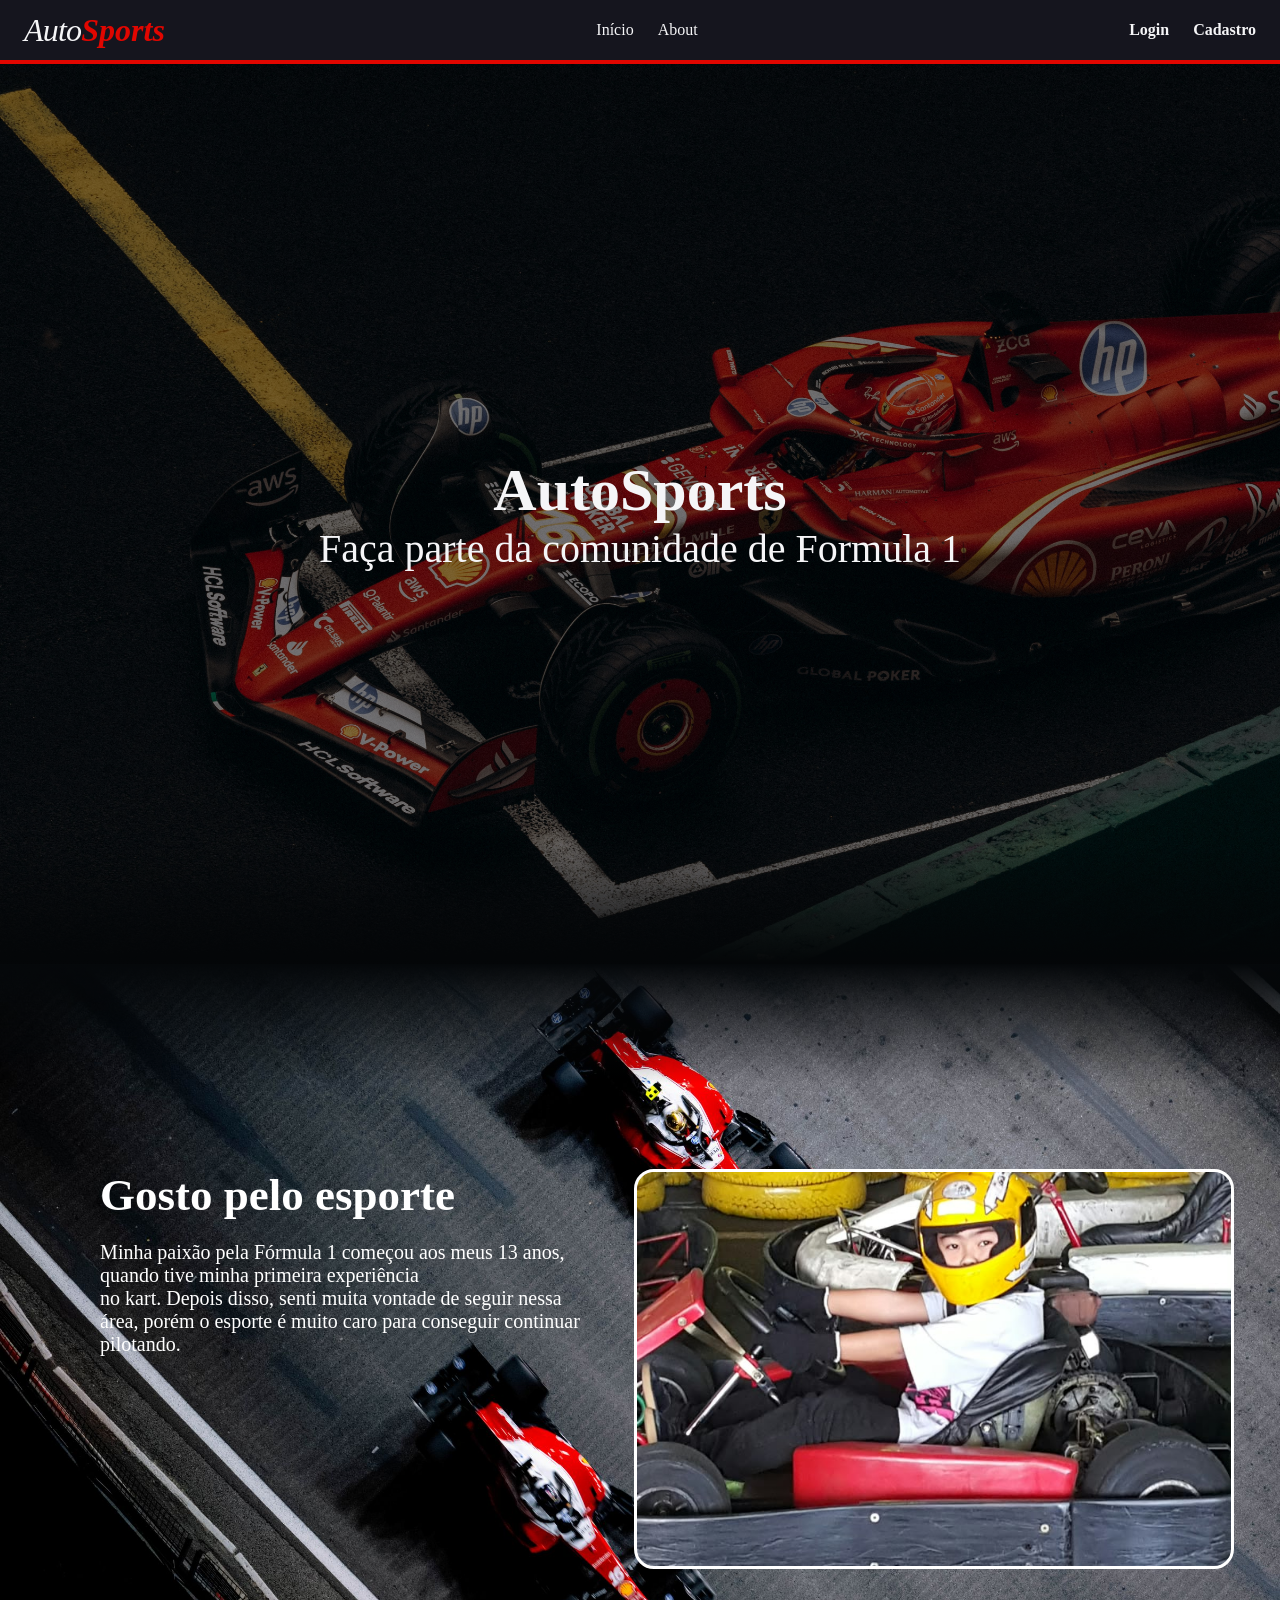
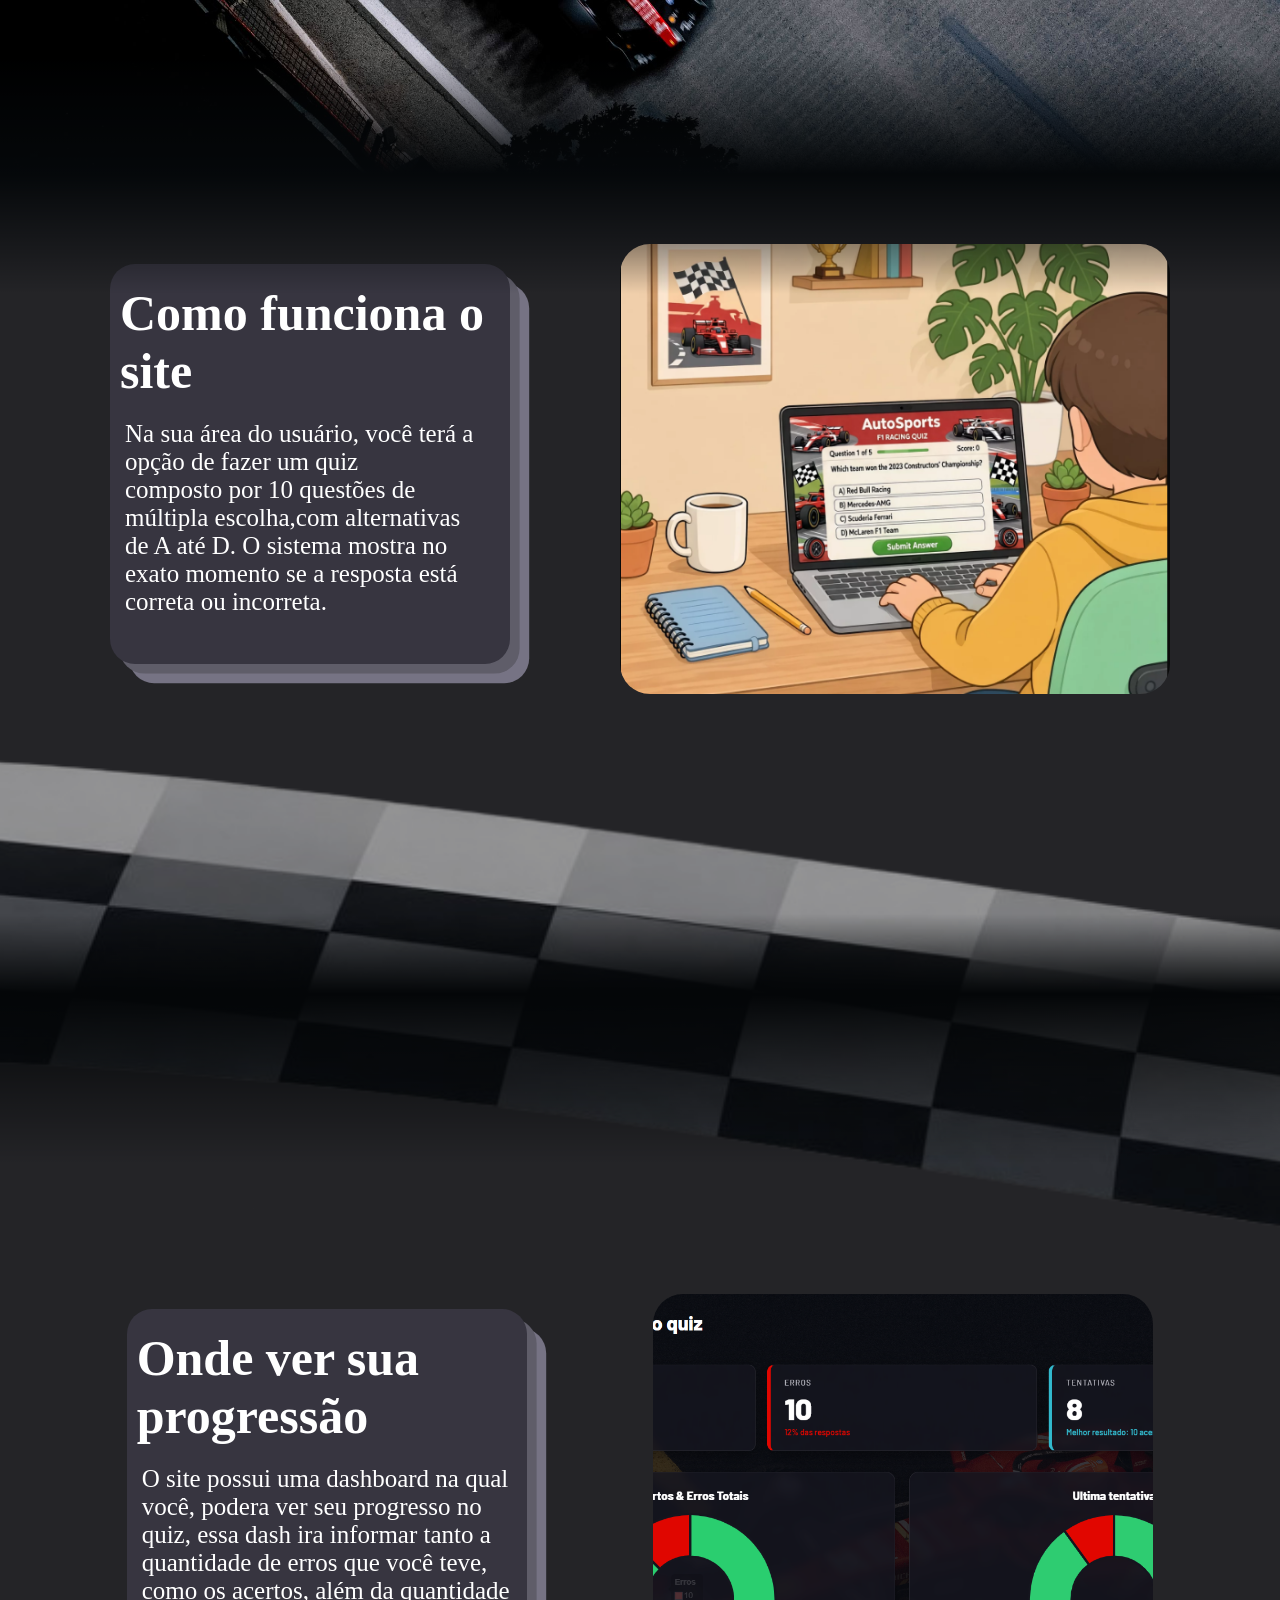
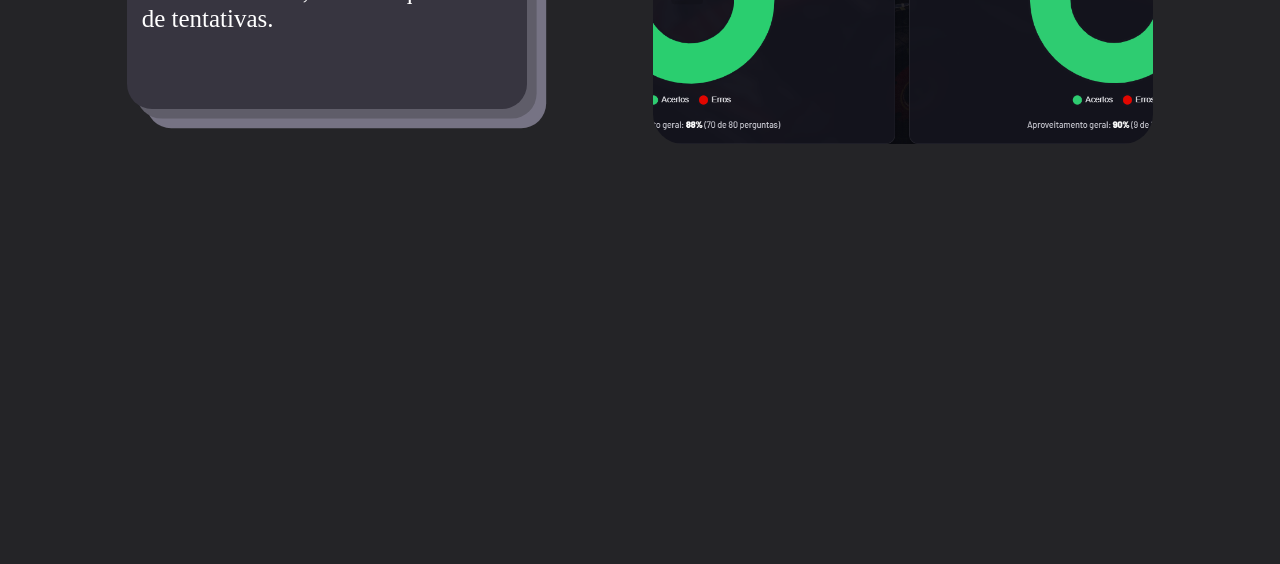
==== commit f7d315a5: "adiciona o css ao footer do login" ====
--- a/public/index.html
+++ b/public/index.html
@@ -53,10 +53,10 @@
       <div class="Escritos">
       <h2>Gosto pelo esporte</h2>
       <p class="historiaPessoal">
-         Minha paixão pela Formula 1 começou com meus 13 anos,<br>
-        qunado tive minha primeria experiencia<br>
-         de kart, depois dessa experiencia tive muita vontade de poder <br> 
-         continuar,porem o esporte é muito caro para coserguir continuar <br>pilotando</p>
+        Minha paixão pela Fórmula 1 começou aos meus 13 anos,<br>
+        quando tive minha primeira experiência<br>
+         no kart. Depois disso, senti muita vontade de seguir nessa <br> 
+         área, porém o esporte é muito caro para conseguir continuar <br>pilotando.</p>
       </div>
       <div class="Imagem_kart"></div>
     </div>
@@ -66,9 +66,9 @@
      <div class="Pag_Funcionamento">
       <div class="Funcionamento_Escrita">
          <h2>Como funciona o site</h2>
-      <p>Na sua área do usuariovocê tera a opção de fazer um quiz,<br> 
-        composto por 10 questões de multipla escolha, tendo as opções<br>
-         de A até D, mostrando no no exato momento se a resposta esta correta,<br>
+      <p>Na sua área do usuário, você terá a opção de fazer um quiz<br> 
+        composto por 10 questões de múltipla escolha,com alternativas<br>
+         de A até D. O sistema mostra no exato momento se a resposta está correta
      ou incorreta.
       </p>
       </div>
